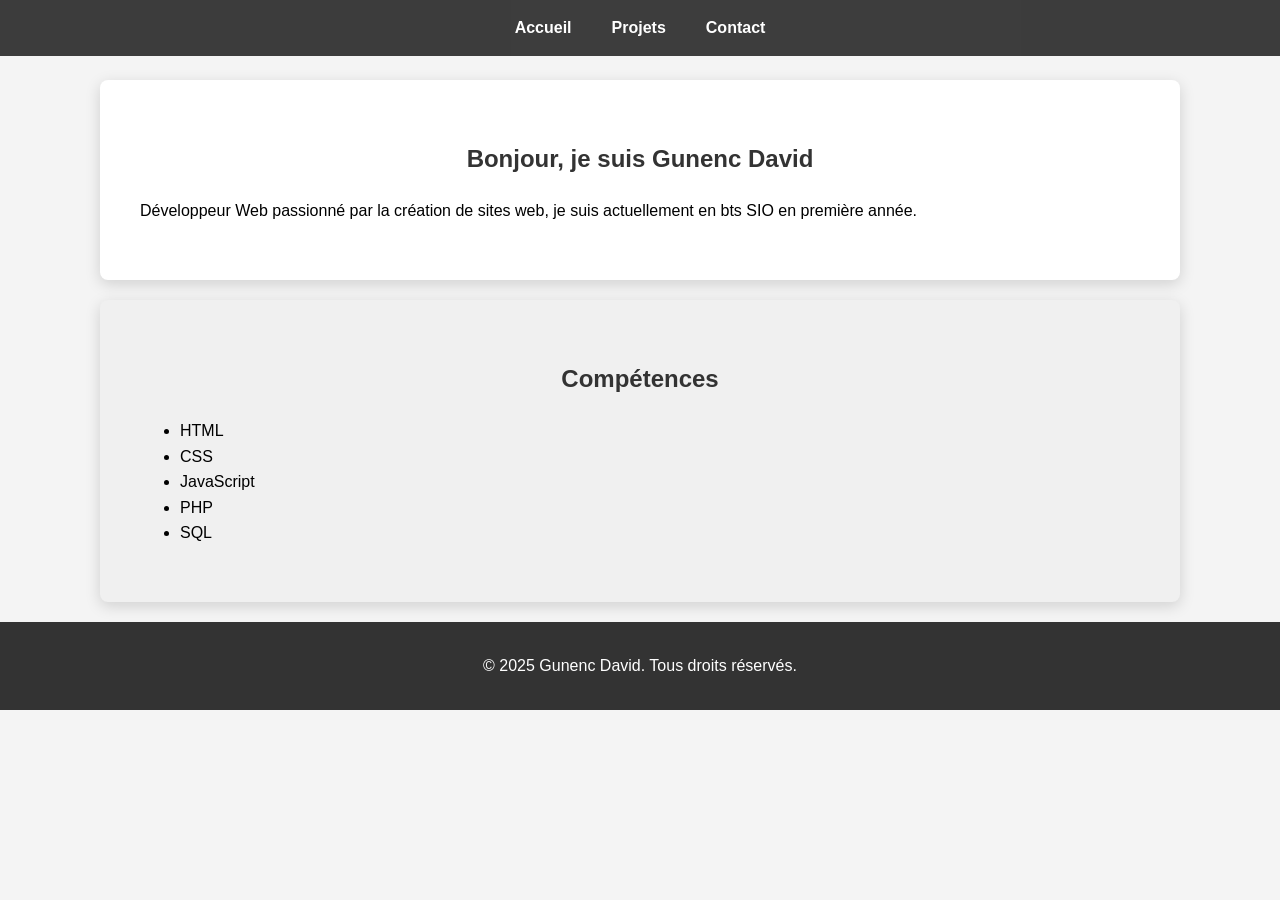
==== index.html @ 2dbb6005 "Add files via upload" ====
<!DOCTYPE html>
<html lang="fr">
<head>
    <meta charset="UTF-8">
    <meta name="viewport" content="width=device-width, initial-scale=1.0">
    <meta http-equiv="X-UA-Compatible" content="ie=edge">
    <title>Mon Portfolio</title>
    <link rel="stylesheet" href="style.css">
</head>
<body>

    <!-- Header / Navigation -->
    <header>
        <nav>
            <ul>
                <li><a href="index.html">Accueil</a></li>
                <li><a href="projets.html">Projets</a></li>
                <li><a href="contact.html">Contact</a></li>
            </ul>
        </nav>
    </header>

    <!-- Section Introduction -->
    <section id="intro">
        <h1>Bonjour, je suis Gunenc David </h1>
        <p>Développeur Web passionné par la création de sites web, je suis actuellement en bts SIO en première année.</p>
    </section>

    <!-- Section Compétences -->
    <section id="competences">
        <h2>Compétences</h2>
        <ul>
            <li>HTML</li>
            <li>CSS</li>
            <li>JavaScript</li>
            <li>PHP</li>
            <li>SQL</li>
            
        </ul>
    </section>

    <!-- Footer -->
    <footer>
        <p>&copy; 2025 Gunenc David. Tous droits réservés.</p>
    </footer>

</body>
</html>
---- style.css ----
/* Style global */
body {
font-family: Arial, sans-serif;
margin: 0;
padding: 0;
background-color: #f4f4f4;
line-height: 1.6;
padding-top: 60px; /* laisse de la place pour le menu fixe */
}

/* Header et menu */
header, nav {
position: fixed;
top: 0;
width: 100%;
background-color: rgba(51, 51, 51, 0.95);
color: white;
z-index: 1000;
}

nav ul {
display: flex;
justify-content: center;
list-style-type: none;
margin: 0;
padding: 15px 0;
}

nav ul li {
margin: 0 20px;
}

nav ul li a {
color: white;
text-decoration: none;
font-weight: bold;
font-size: 16px;
}

nav ul li a:hover {
text-decoration: underline;
}

/* Sections */
section {
padding: 40px;
margin: 20px auto;
max-width: 1000px;
box-shadow: 0 4px 15px rgba(0,0,0,0.15);
border-radius: 8px;
}

/* Sections alternées pour mieux distinguer */
section:nth-of-type(odd) {
background-color: #ffffff; /* blanc */
}

section:nth-of-type(even) {
background-color: #f0f0f0; /* gris clair */
}

/* Titres */
h1, h2 {
color: #333;
text-align: center;
}

/* Formulaire */
form {
display: flex;
flex-direction: column;
gap: 15px;
max-width: 500px;
margin: 20px auto;
}

input, textarea {
padding: 10px;
border: 1px solid #999;
border-radius: 5px;
font-size: 14px;
}

button {
background-color: #0077cc;
color: white;
border: none;
padding: 12px;
cursor: pointer;
border-radius: 5px;
font-size: 16px;
}

button:hover {
background-color: #005fa3;
}

/* Liens */
a {
color: #0077cc;
}

a:hover {
text-decoration: underline;
}

/* Projets */
.projet {
background-color: #eaeaea;
padding: 20px;
margin: 10px 0;
border-radius: 5px;
}

.projet a {
color: #333;
text-decoration: none;
}

/* Footer */
footer {
text-align: center;
background-color: #333;
color: white;
padding: 15px 0;
margin-top: 20px;
}

/* Responsive */
@media (max-width: 768px) {
nav ul {
flex-direction: column;
gap: 10px;
}

section {
padding: 20px;
}
}
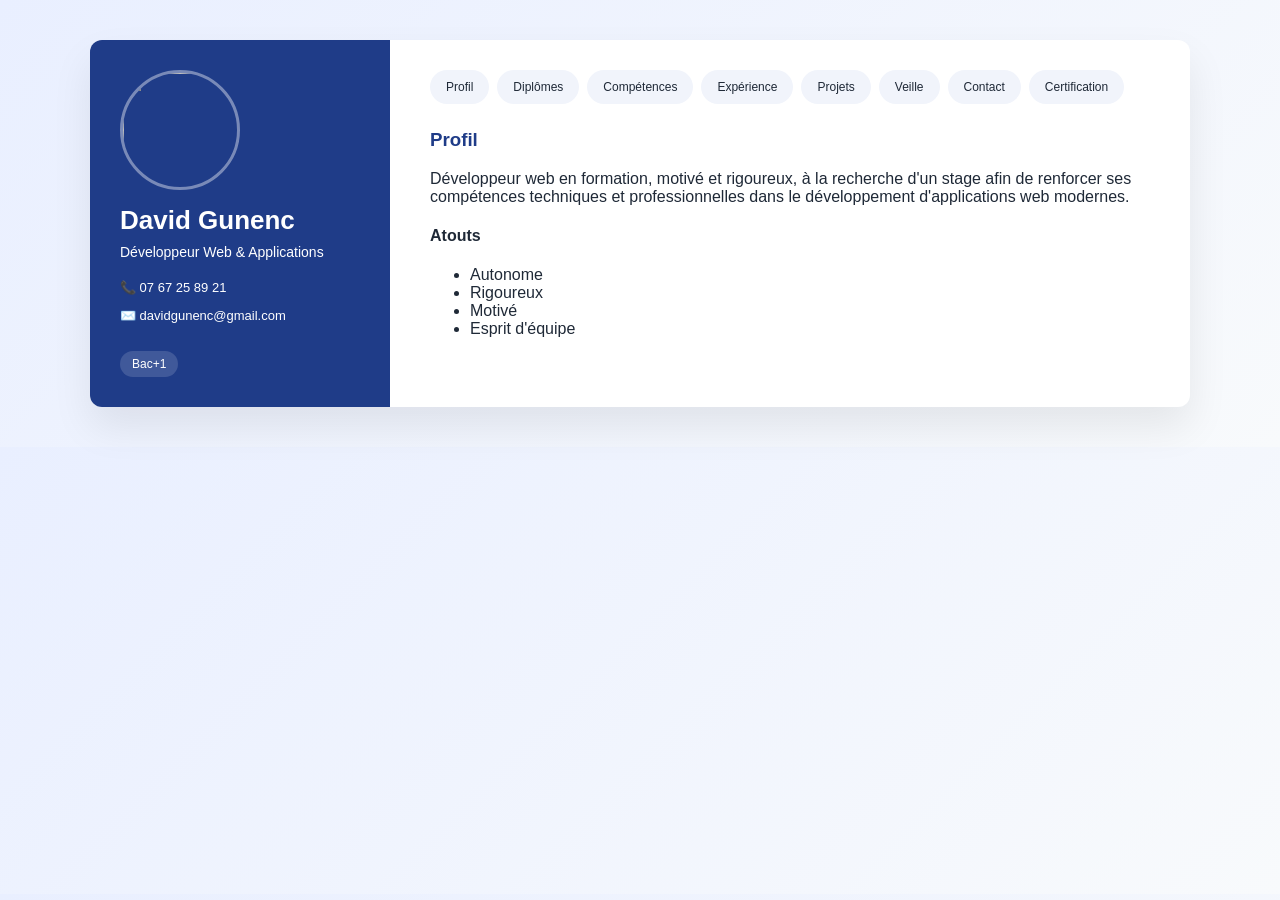
==== commit 9dbb195c: "Add files via upload" ====
--- a/index.html
+++ b/index.html
@@ -1,48 +1,55 @@
 <!DOCTYPE html>
 <html lang="fr">
 <head>
-    <meta charset="UTF-8">
-    <meta name="viewport" content="width=device-width, initial-scale=1.0">
-    <meta http-equiv="X-UA-Compatible" content="ie=edge">
-    <title>Mon Portfolio</title>
-    <link rel="stylesheet" href="style.css">
+  <meta charset="UTF-8">
+  <title>Profil – David Gunenc</title>
+  <link rel="stylesheet" href="style.css">
 </head>
 <body>
 
-    <!-- Header / Navigation -->
-    <header>
-        <nav>
-            <ul>
-                <li><a href="index.html">Accueil</a></li>
-                <li><a href="projets.html">Projets</a></li>
-                <li><a href="contact.html">Contact</a></li>
-            </ul>
-        </nav>
-    </header>
+<div class="container">
 
-    <!-- Section Introduction -->
-    <section id="intro">
-        <h1>Bonjour, je suis Gunenc David </h1>
-        <p>Développeur Web passionné par la création de sites web, je suis actuellement en bts SIO en première année.</p>
-    </section>
+  <aside class="sidebar">
+    <div class="profile">
+      <img src="davidpic.png">
+      <h1>David Gunenc</h1>
+      <h2>Développeur Web & Applications</h2>
+    </div>
 
-    <!-- Section Compétences -->
-    <section id="competences">
-        <h2>Compétences</h2>
+    <div class="info">
+      <p>📞 07 67 25 89 21</p>
+      <p>✉️ davidgunenc@gmail.com</p>
+    </div>
+
+    <span class="tag">Bac+1</span>
+  </aside>
+
+  <main class="main">
+    <nav class="nav">
+      <a href="index.html">Profil</a>
+      <a href="diplomes.html">Diplômes</a>
+      <a href="competences.html">Compétences</a>
+      <a href="experience.html">Expérience</a>
+      <a href="projets.html">Projets</a>
+      <a href="veille.html">Veille</a>
+      <a href="contact.html">Contact</a>
+      <a href="Certification.html">Certification</a>
+    </nav>
+
+    <h3>Profil</h3>
+        <p>Développeur web en formation, motivé et rigoureux, à la recherche d'un stage afin de renforcer ses compétences techniques et professionnelles dans le développement d'applications web modernes.</p>
+
+        <h4>Atouts</h4>
         <ul>
-            <li>HTML</li>
-            <li>CSS</li>
-            <li>JavaScript</li>
-            <li>PHP</li>
-            <li>SQL</li>
-            
+          <li>Autonome</li>
+          <li>Rigoureux</li>
+          <li>Motivé</li>
+          <li>Esprit d'équipe</li>
         </ul>
-    </section>
 
-    <!-- Footer -->
-    <footer>
-        <p>&copy; 2025 Gunenc David. Tous droits réservés.</p>
-    </footer>
+  </main>
 
+
+</div>
 </body>
-</html>
+</html>
--- a/style.css
+++ b/style.css
@@ -1,139 +1,382 @@
-/* Style global */
+:root {
+  --primary: #1f3c88;
+  --secondary: #f1f4fb;
+  --accent: #4f6bed;
+  --text: #1f2937;
+  --muted: #6b7280;
+  --radius: 12px;
+}
+
+* { box-sizing: border-box; }
+
 body {
-font-family: Arial, sans-serif;
-margin: 0;
-padding: 0;
-background-color: #f4f4f4;
-line-height: 1.6;
-padding-top: 60px; /* laisse de la place pour le menu fixe */
-}
-
-/* Header et menu */
-header, nav {
-position: fixed;
-top: 0;
-width: 100%;
-background-color: rgba(51, 51, 51, 0.95);
-color: white;
-z-index: 1000;
-}
-
-nav ul {
-display: flex;
-justify-content: center;
-list-style-type: none;
-margin: 0;
-padding: 15px 0;
-}
-
-nav ul li {
-margin: 0 20px;
-}
-
-nav ul li a {
-color: white;
-text-decoration: none;
-font-weight: bold;
-font-size: 16px;
-}
-
-nav ul li a:hover {
-text-decoration: underline;
-}
-
-/* Sections */
-section {
-padding: 40px;
-margin: 20px auto;
-max-width: 1000px;
-box-shadow: 0 4px 15px rgba(0,0,0,0.15);
-border-radius: 8px;
-}
-
-/* Sections alternées pour mieux distinguer */
-section:nth-of-type(odd) {
-background-color: #ffffff; /* blanc */
-}
-
-section:nth-of-type(even) {
-background-color: #f0f0f0; /* gris clair */
-}
-
-/* Titres */
-h1, h2 {
-color: #333;
-text-align: center;
-}
-
-/* Formulaire */
-form {
-display: flex;
-flex-direction: column;
-gap: 15px;
-max-width: 500px;
-margin: 20px auto;
-}
-
-input, textarea {
-padding: 10px;
-border: 1px solid #999;
-border-radius: 5px;
-font-size: 14px;
-}
-
-button {
-background-color: #0077cc;
-color: white;
-border: none;
-padding: 12px;
-cursor: pointer;
-border-radius: 5px;
-font-size: 16px;
-}
-
-button:hover {
-background-color: #005fa3;
-}
-
-/* Liens */
-a {
-color: #0077cc;
-}
-
-a:hover {
-text-decoration: underline;
-}
-
-/* Projets */
-.projet {
-background-color: #eaeaea;
-padding: 20px;
-margin: 10px 0;
-border-radius: 5px;
-}
-
-.projet a {
-color: #333;
-text-decoration: none;
-}
-
-/* Footer */
-footer {
-text-align: center;
-background-color: #333;
-color: white;
-padding: 15px 0;
-margin-top: 20px;
-}
-
-/* Responsive */
+  margin: 0;
+  font-family: 'Poppins', sans-serif;
+  background: linear-gradient(135deg, #e9efff, #f8fafc);
+  color: var(--text);
+}
+
+.container {
+  max-width: 1100px;
+  margin: 40px auto;
+  background: #fff;
+  border-radius: var(--radius);
+  box-shadow: 0 20px 40px rgba(0,0,0,0.08);
+  overflow: hidden;
+  display: grid;
+  grid-template-columns: 300px 1fr;
+}
+
+.sidebar {
+  background: var(--primary);
+  color: #fff;
+  padding: 30px;
+}
+
+.profile img {
+  width:120px;
+  height:120px;
+  object-fit:cover;
+  border-radius:50%;
+  margin-bottom:15px;
+  border:3px solid rgba(255,255,255,0.4);
+}
+
+.profile h1 { margin:0; font-size:26px; }
+.profile h2 { margin:8px 0 20px; font-size:14px; font-weight:400; }
+
+.info p { font-size:13px; }
+
+.tag {
+  display:inline-block;
+  margin-top:15px;
+  padding:6px 12px;
+  background:rgba(255,255,255,0.15);
+  border-radius:20px;
+  font-size:12px;
+}
+
+.main { padding:30px 40px; }
+
+.nav {
+  display:flex;
+  gap:8px;
+  flex-wrap:wrap;
+  margin-bottom:25px;
+}
+
+.nav a {
+  text-decoration:none;
+  background:var(--secondary);
+  padding:10px 16px;
+  border-radius:30px;
+  font-size:12px;
+  color:var(--text);
+  transition:0.3s;
+}
+
+.nav a:hover {
+  background:var(--accent);
+  color:#fff;
+}
+
+h3 { color:var(--primary); }
+
+.card {
+  background:var(--secondary);
+  padding:15px;
+  border-radius:var(--radius);
+}
+
+.skills-grid {
+  display:grid;
+  grid-template-columns:repeat(auto-fit,minmax(220px,1fr));
+  gap:20px;
+}
+
+/* Veille */
+.veille-grid {
+  display:grid;
+  grid-template-columns:repeat(auto-fit,minmax(220px,1fr));
+  gap:15px;
+}
+
+.veille-grid img {
+  width:100%;
+  border-radius:10px;
+}
+
+.veille-card {
+  background:var(--secondary);
+  padding:15px;
+  border-radius:var(--radius);
+}
+.veille-links {
+  display: grid;
+  grid-template-columns: repeat(auto-fit, minmax(240px, 1fr));
+  gap: 20px;
+  margin-top: 25px;
+}
+
+.veille-card {
+  background: var(--secondary);
+  padding: 20px;
+  border-radius: var(--radius);
+  transition: all 0.3s ease;
+}
+
+.veille-card:hover {
+  background: var(--accent);
+  transform: translateY(-5px);
+}
+
+.veille-card a {
+  text-decoration: none;
+  font-weight: 500;
+  color: var(--primary);
+  font-size: 14px;
+  display: block;
+}
+
+.veille-card:hover a {
+  color: #fff;
+}
+
+/* Contact */
+.contact-form {
+  max-width:500px;
+}
+
+.contact-form input {
+  padding:10px;
+  border-radius:8px;
+  border:1px solid #ddd;
+  margin-bottom:15px;
+  width:100%;
+}
+
+.btn-submit {
+  padding:10px 18px;
+  border:none;
+  background:var(--accent);
+  color:#fff;
+  border-radius:25px;
+  cursor:pointer;
+}
+
+@media (max-width:900px) {
+  .container { grid-template-columns:1fr; }
+}
+/* Style pour la carte cliquable */
+.project-card {
+  cursor: pointer;
+  transition: transform 0.3s ease, box-shadow 0.3s ease;
+  position: relative;
+}
+
+.project-card:hover {
+  transform: translateY(-5px);
+  box-shadow: 0 10px 30px rgba(0,0,0,0.15);
+}
+
+.click-hint {
+  margin-top: 15px;
+  padding: 8px;
+  text-align: center;
+  background: linear-gradient(135deg, #667eea 0%, #764ba2 100%);
+  color: white;
+  border-radius: 8px;
+  font-size: 0.9em;
+  opacity: 0.8;
+  transition: opacity 0.3s ease;
+}
+
+.project-card:hover .click-hint {
+  opacity: 1;
+}
+
+/* Modal (plein écran) */
+.modal {
+  display: none;
+  position: fixed;
+  top: 0;
+  left: 0;
+  width: 100%;
+  height: 100%;
+  background: rgba(0, 0, 0, 0.95);
+  z-index: 2000;
+  backdrop-filter: blur(5px);
+  opacity: 0;
+  transition: opacity 0.3s ease;
+}
+
+.modal.active {
+  display: flex;
+  justify-content: center;
+  align-items: center;
+  opacity: 1;
+}
+
+.modal-content {
+  position: relative;
+  max-width: 90%;
+  max-height: 90%;
+  margin: auto;
+  animation: modalFadeIn 0.3s ease;
+}
+
+@keyframes modalFadeIn {
+  from {
+    transform: scale(0.8);
+    opacity: 0;
+  }
+  to {
+    transform: scale(1);
+    opacity: 1;
+  }
+}
+
+/* Bouton de fermeture */
+.close-btn {
+  position: absolute;
+  top: -40px;
+  right: 0;
+  color: white;
+  font-size: 40px;
+  font-weight: bold;
+  cursor: pointer;
+  transition: transform 0.3s ease, color 0.3s ease;
+  z-index: 2001;
+  width: 40px;
+  height: 40px;
+  display: flex;
+  align-items: center;
+  justify-content: center;
+  background: rgba(255,255,255,0.1);
+  border-radius: 50%;
+}
+
+.close-btn:hover {
+  color: #ff6b6b;
+  transform: rotate(90deg);
+  background: rgba(255,255,255,0.2);
+}
+
+/* Conteneur des images */
+.modal-images {
+  display: flex;
+  flex-wrap: wrap;
+  gap: 30px;
+  justify-content: center;
+  align-items: center;
+  padding: 20px;
+  max-height: 85vh;
+  overflow-y: auto;
+}
+
+/* Conteneur individuel pour chaque image */
+.modal-image-container {
+  flex: 1;
+  min-width: 300px;
+  text-align: center;
+  background: rgba(255,255,255,0.1);
+  border-radius: 15px;
+  padding: 20px;
+  transition: transform 0.3s ease;
+}
+
+.modal-image-container:hover {
+  transform: scale(1.02);
+}
+
+.modal-image-container img {
+  max-width: 100%;
+  max-height: 60vh;
+  object-fit: contain;
+  border-radius: 10px;
+  box-shadow: 0 10px 40px rgba(0,0,0,0.3);
+  border: 2px solid rgba(255,255,255,0.2);
+}
+
+/* Légendes des images */
+.image-caption {
+  margin-top: 15px;
+  color: white;
+  font-size: 1rem;
+  font-weight: 500;
+  padding: 8px 15px;
+  background: linear-gradient(135deg, #667eea 0%, #764ba2 100%);
+  border-radius: 25px;
+  display: inline-block;
+}
+
+/* Scrollbar personnalisée pour le modal */
+.modal-images::-webkit-scrollbar {
+  width: 8px;
+}
+
+.modal-images::-webkit-scrollbar-track {
+  background: rgba(255,255,255,0.1);
+  border-radius: 10px;
+}
+
+.modal-images::-webkit-scrollbar-thumb {
+  background: linear-gradient(135deg, #667eea 0%, #764ba2 100%);
+  border-radius: 10px;
+}
+
+.modal-images::-webkit-scrollbar-thumb:hover {
+  background: linear-gradient(135deg, #764ba2 0%, #667eea 100%);
+}
+
+/* Responsive design */
 @media (max-width: 768px) {
-nav ul {
-flex-direction: column;
-gap: 10px;
-}
-
-section {
-padding: 20px;
-}
-}
+  .modal-images {
+    flex-direction: column;
+    gap: 20px;
+  }
+  
+  .modal-image-container {
+    min-width: auto;
+    width: 100%;
+  }
+  
+  .modal-image-container img {
+    max-height: 45vh;
+  }
+  
+  .close-btn {
+    top: 10px;
+    right: 10px;
+    background: rgba(0,0,0,0.5);
+  }
+  
+  .click-hint {
+    font-size: 0.8em;
+  }
+}
+
+/* Animation d'entrée pour les images */
+.modal-image-container {
+  animation: slideIn 0.5s ease;
+}
+
+@keyframes slideIn {
+  from {
+    opacity: 0;
+    transform: translateX(-30px);
+  }
+  to {
+    opacity: 1;
+    transform: translateX(0);
+  }
+}
+
+/* Délais d'animation pour chaque image */
+.modal-image-container:first-child {
+  animation-delay: 0.1s;
+}
+
+.modal-image-container:last-child {
+  animation-delay: 0.2s;
+}
